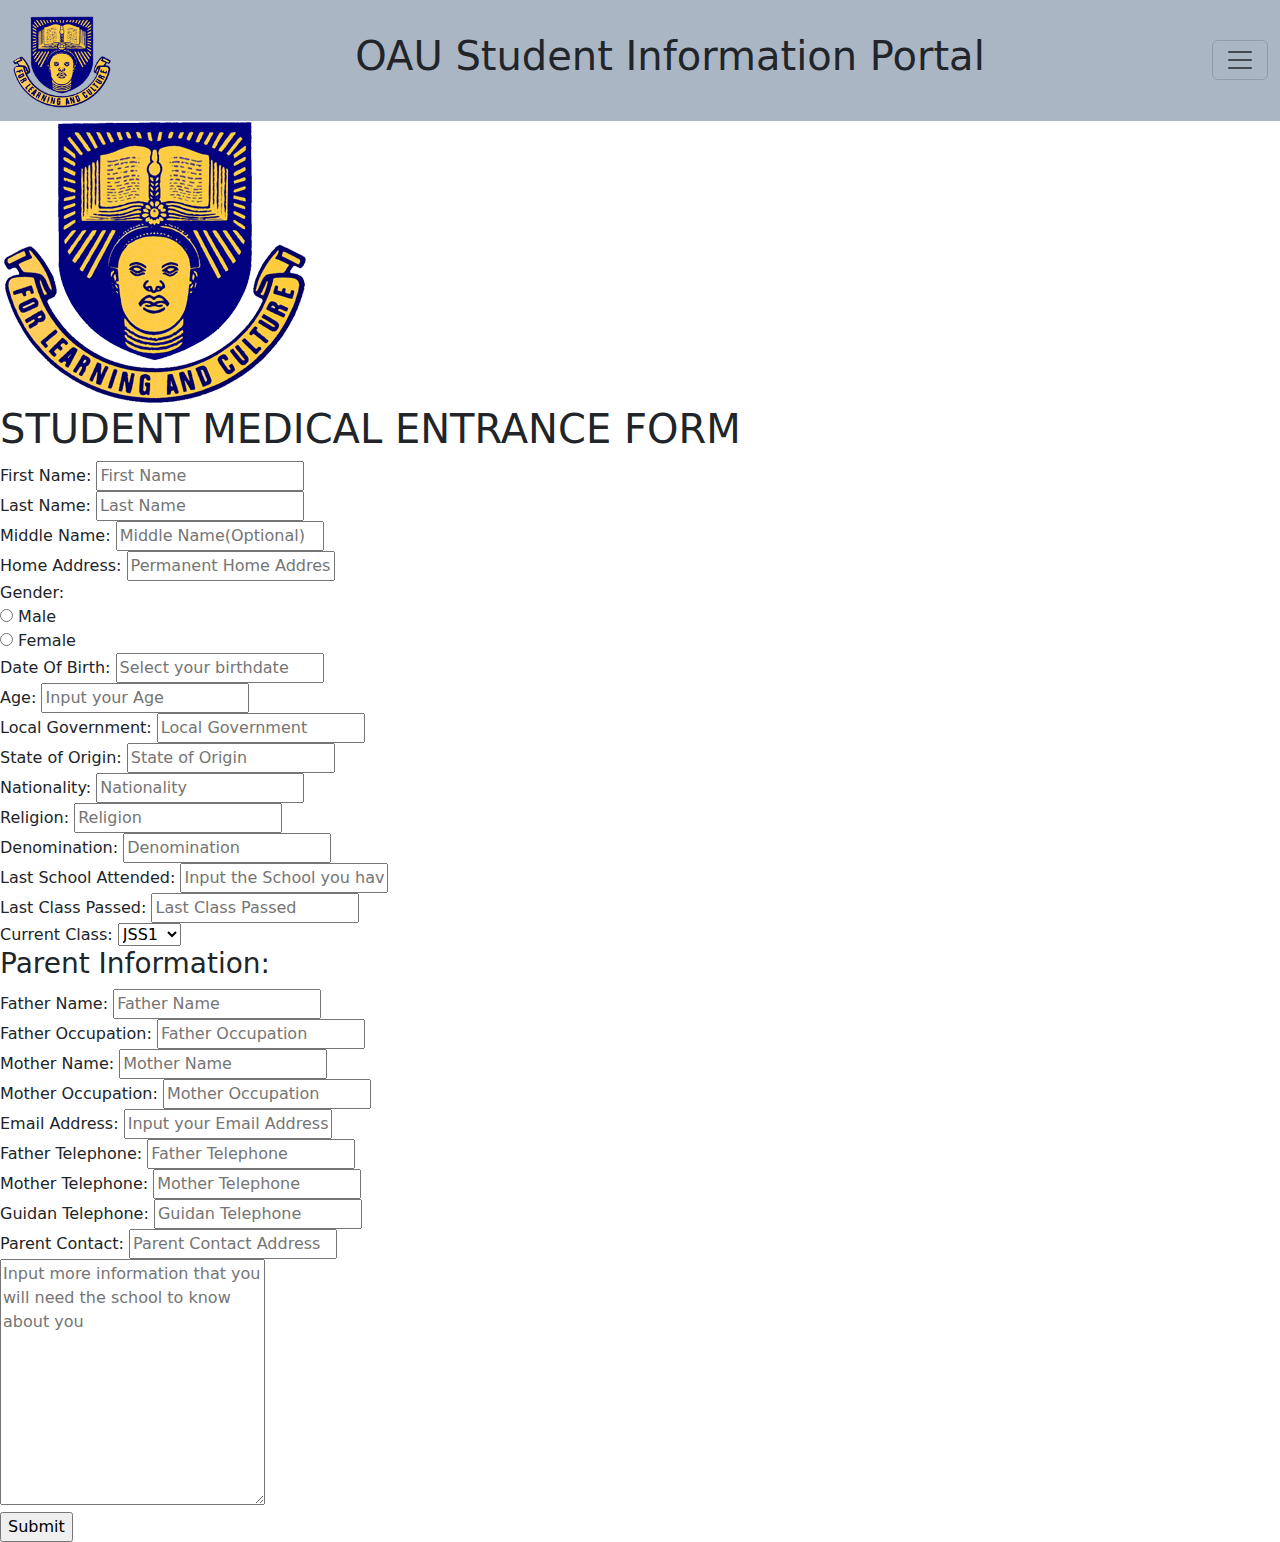
==== hrs_studentupdate.html @ 3c805b55 "updating index.html" ====
<!DOCTYPE html>
<html lang="en">

<head>
    <meta charset="UTF-8">
    <meta name="viewport" content="width=device-width, initial-scale=1.0">
    <title>Obafemi Awolowo University</title>
    <link rel="stylesheet" href="./stylesheet/bootstrap.min.css">
    <link rel="stylesheet" href="./stylesheet/style.css">
    <link rel="stylesheet" href="./stylesheet/hrsstudentupdate.css">
    <link rel="shortcut icon" href="./images/oaulogo.png" type="image/x-icon">
    <link rel="preconnect" href="https://fonts.googleapis.com">
    <link rel="preconnect" href="https://fonts.gstatic.com" crossorigin>
    <link href="https://fonts.googleapis.com/css2?family=Parkinsans:wght@300..800&display=swap" rel="stylesheet">
</head>

<body>

    <nav class="navbar  fixed-top">
        <div class="container-fluid">
            <a class="navbar-brand" href="#">
                <img src="./images/oaulogo.png" alt="Logo" width="100" height="100"
                    class="d-inline-block align-text-top">
            </a>
            <div class="headingTop">
                <h1 class="display-6">OAU Student Information Portal</h1>
            </div>

            <button class="navbar-toggler" type="button" data-bs-toggle="offcanvas" data-bs-target="#offcanvasNavbar"
                aria-controls="offcanvasNavbar" aria-label="Toggle navigation">
                <span class="navbar-toggler-icon"></span>
            </button>
            <div class="offcanvas offcanvas-end" tabindex="-1" id="offcanvasNavbar"
                aria-labelledby="offcanvasNavbarLabel">
                <div class="offcanvas-header">
                    <h5 class="offcanvas-title" id="offcanvasNavbarLabel">Profile Menu</h5>
                    <button type="button" class="btn-close" data-bs-dismiss="offcanvas" aria-label="Close"></button>
                </div>
                <div class="offcanvas-body">
                    <ul class="navbar-nav justify-content-end flex-grow-1 pe-3">
                        <li class="nav-item">
                            <div>
                                <img src="./images/profile-svgrepo-com.svg" alt="person-image">
                                <h5>Lorem, ipsum dolor.</h5>
                            </div>
                        </li>
                        <li class="nav-item">
                            <a class="nav-link active" aria-current="page" href="#">Profile Page</a>
                        </li>
                        <li class="nav-item">
                            <a class="nav-link active" aria-current="page" href="#">Health Center Registration</a>
                        </li>
                        <li class="nav-item">
                            <a class="nav-link active" aria-current="page" href="#">Teaching Assignment</a>
                        </li>

                        <li class="nav-item dropdown">
                            <a class="nav-link dropdown-toggle" href="#" role="button" data-bs-toggle="dropdown"
                                aria-expanded="false">
                                Payment Activities
                            </a>
                            <ul class="dropdown-menu">
                                <li><a class="dropdown-item" href="#">Payment Via Remita</a></li>
                                <li><a class="dropdown-item" href="#">View Payment Status</a></li>
                                <li><a class="dropdown-item" href="#">Download Payment Slip from Cash Office</a></li>
                            </ul>
                        </li>
                        <li class="nav-item">
                            <a class="nav-link active" aria-current="page" href="#">Complete Certificate Form</a>
                        </li>
                        <li class="nav-item dropdown">
                            <a class="nav-link dropdown-toggle" href="#" role="button" data-bs-toggle="dropdown"
                                aria-expanded="false">
                                Online Screening
                            </a>
                            <ul class="dropdown-menu">
                                <li><a class="dropdown-item" href="#">Upload Picture</a></li>
                                <li><a class="dropdown-item" href="#">Upload Signature</a></li>
                                <li><a class="dropdown-item" href="#">Verification Of Particulars</a></li>
                                <li><a class="dropdown-item" href="#">Load Certificate Form</a></li>
                                <li><a class="dropdown-item" href="#">Upload Scanned Certificate</a></li>
                                <li class="dropdown-submenu">
                                    <a class="dropdown-item dropdown-toggle" href="#" role="button">
                                        Download
                                    </a>
                                    <ul class="dropdown-menu">
                                        <li><a class="dropdown-item" href="#">OAU Road Map</a></li>
                                        <li><a class="dropdown-item" href="#">University Examination Regulations</a>
                                        </li>
                                        <li><a class="dropdown-item" href="#">Library Information</a></li>
                                        <li><a class="dropdown-item" href="#">Sport Regulations</a></li>
                                    </ul>
                                </li>
                            </ul>
                        </li>
                        <li class="nav-item">
                            <a class="nav-link active" aria-current="page" href="#">Check Admission Status</a>
                        </li>
                        <li class="nav-item">
                            <a class="nav-link active" aria-current="page" href="#">Activate Late Registration
                                Payment</a>
                        </li>
                        <li class="nav-item">
                            <a class="nav-link active" aria-current="page" href="#">Update Biodata Information</a>
                        </li>
                        <li class="nav-item">
                            <a class="nav-link active" aria-current="page" href="#"> Register Courses </a>
                        </li>
                        <li class="nav-item">
                            <a class="nav-link active" aria-current="page" href="#">Complete Health Centre Form</a>
                        </li>
                        <li class="nav-item">
                            <a class="nav-link active" aria-current="page" href="#"> View Semester Raw Score</a>
                        </li>
                        <li class="nav-item">
                            <a class="nav-link active" aria-current="page" href="#">Check Results</a>
                        </li>
                        <li class="nav-item">
                            <a class="nav-link active" aria-current="page" href="#">Check Messages</a>
                        </li>
                        <li class="nav-item dropdown">
                            <a class="nav-link dropdown-toggle" href="#" role="button" data-bs-toggle="dropdown"
                                aria-expanded="false">
                                Bedspace Request
                            </a>
                            <ul class="dropdown-menu">
                                <li><a class="dropdown-item" href="#">Information On Accomdation</a></li>
                                <li><a class="dropdown-item" href="#">All Fresher BedSpace Request</a></li>
                                <li><a class="dropdown-item" href="#">Final Year BedSpace Request</a></li>
                                <li><a class="dropdown-item" href="#">Part 2 BedSpace Request</a></li>
                                <li><a class="dropdown-item" href="#">Part 3 BedSpace Request</a></li>
                            </ul>
                        </li>
                        <li class="nav-item dropdown">
                            <a class="nav-link dropdown-toggle" href="#" role="button" data-bs-toggle="dropdown"
                                aria-expanded="false">
                                Reports
                            </a>
                            <ul class="dropdown-menu">
                                <li><a class="dropdown-item" href="#">Basic Rules/Regulations in Halls of Residence</a>
                                </li>
                                <li><a class="dropdown-item" href="#">Accomdation Aggrement Form</a></li>
                                <li><a class="dropdown-item" href="#">BedSpace Clerance</a></li>
                                <li><a class="dropdown-item" href="#">Course Registration</a></li>
                                <li><a class="dropdown-item" href="#">Clearance Certificate </a></li>
                            </ul>
                        </li>
                        <li class="nav-item">
                            <a class="nav-link active" aria-current="page" href="#">Print ICT Certificate</a>
                        </li>
                        <li class="nav-item dropdown">
                            <a class="nav-link dropdown-toggle" href="#" role="button" data-bs-toggle="dropdown"
                                aria-expanded="false">
                                Documentations
                            </a>
                            <ul class="dropdown-menu">
                                <li><a class="dropdown-item"
                                        href="https://eportal.oauife.edu.ng/info2018_2019.pdf">Registration Information
                                        and Fees Breakdown</a>
                                </li>
                            </ul>
                        </li>
                        <li class="nav-item">
                            <a class="nav-link active" aria-current="page" href="#">Contact Councellor</a>
                        </li>
                        <li class="nav-item">
                            <a class="nav-link active" aria-current="page" href="#">Change Password</a>
                        </li>
                        <li class="nav-item">
                            <a class="nav-link active" aria-current="page" href="#">Sign Out</a>
                        </li>
                    </ul>
                </div>
            </div>
        </div>
    </nav>

    <div class="main-container">
        <div class="content-container">
            <div class="form">
                <div class="form-container">
                    <div class="logo">
                        <div class="logo-image">
                            <img src="./images/oaulogo.png" alt="school_logo">
                        </div>
                        <div class="logo-heading">
                            <h1>STUDENT MEDICAL ENTRANCE FORM</h1>
                        </div>
                    </div>
                    <form action="">

                        <div class="input">
                            <div class="item">
                                <div class="input">
                                    <label for="fName">First Name:</label>
                                    <input type="text" name="fName" id="fName" placeholder="First Name" required>
                                </div>
                            </div>
                            <div class="item">
                                <div class="input">
                                    <label for="lName">Last Name:</label>
                                    <input type="text" name="lName" id="lName" placeholder="Last Name" required>
                                </div>
                            </div>
                            <div class="item">
                                <div class="input">
                                    <label for="oName">Middle Name:</label>
                                    <input type="text" name="oName" id="oName" placeholder="Middle Name(Optional)">
                                </div>
                            </div>
                        </div>
                        <div class="input">
                            <label for="homeAddress">Home Address:</label>
                            <input type="text" name="homeAddress" id="homeAddress" placeholder="Permanent Home Address"
                                required>
                        </div>
                        <div class="input">
                            <div class="item">
                                <div class="input">
                                    <label for="sex">Gender:</label>
                                    <div class="radio">
                                        <input type="radio" name="gender" id="Male" value="Male"> Male
                                    </div>
                                    <div class="radio">
                                        <input type="radio" name="gender" id="female" value="Female"> Female
                                    </div>
                                </div>
                            </div>
                            <div class="item">
                                <div class="input">
                                    <label for="dob">Date Of Birth:</label>
                                    <input type="text" id="birthdate" name="birthdate"
                                        placeholder="Select your birthdate">
                                </div>
                            </div>
                            <div class="item">
                                <div class="input">
                                    <label for="sex">Age:</label>
                                    <input type="number" name="age" id="age" placeholder="Input your Age" required>
                                </div>
                            </div>
                        </div>
                        <div class="input">
                            <div class="item">
                                <div class="input">
                                    <label for="lga">Local Government:</label>
                                    <input type="text" name="lga" id="lga" placeholder="Local Government" required>
                                </div>
                            </div>
                            <div class="item">
                                <div class="input">
                                    <label for="state">State of Origin:</label>
                                    <input type="text" name="state" id="state" placeholder="State of Origin" required>
                                </div>
                            </div>
                            <div class="item">
                                <div class="input">
                                    <label for="oName">Nationality:</label>
                                    <input type="text" name="nationality" id="nationality" placeholder="Nationality"
                                        required>
                                </div>
                            </div>
                        </div>
                        <div class="input">
                            <div class="item">
                                <div class="input">
                                    <label for="religion">Religion:</label>
                                    <input type="text" name="religion" id="religion" placeholder="Religion" required>
                                </div>
                            </div>
                            <div class="item">
                                <div class="input">
                                    <label for="state">Denomination:</label>
                                    <input type="text" name="denomination" id="denomination" placeholder="Denomination"
                                        required>
                                </div>
                            </div>
                        </div>
                        <div class="input">
                            <label for="schoolAttended">Last School Attended:</label>
                            <input type="text" name="schoolAttended" id="schoolAttended"
                                placeholder="Input the School you have attended." required>
                        </div>
                        <div class="input">
                            <div class="item">
                                <div class="input">
                                    <label for="lastClass">Last Class Passed:</label>
                                    <input type="text" name="lastClass" id="lastClass" placeholder="Last Class Passed"
                                        required>
                                </div>
                            </div>
                            <div class="item">
                                <div class="input">
                                    <label for="currentClass">Current Class:</label>
                                    <select id="lastClass" name="lastClass">
                                        <option value="JSS1">JSS1</option>
                                        <option value="JSS2">JSS2</option>
                                        <option value="SSS1">SSS1</option>
                                    </select>
                                </div>
                            </div>
                        </div>
                        <h3>Parent Information:</h3>
                        <div class="input">
                            <div class="item">
                                <div class="input">
                                    <label for="fatherName">Father Name:</label>
                                    <input type="text" name="fatherName" id="fatherName" placeholder="Father Name"
                                        required>
                                </div>
                            </div>
                            <div class="item">
                                <div class="input">
                                    <label for="fatherOccupation">Father Occupation:</label>
                                    <input type="text" name="fatherOccupation" id="fatherOccupation"
                                        placeholder="Father Occupation" required>
                                </div>
                            </div>
                        </div>
                        <div class="input">
                            <div class="item">
                                <div class="input">
                                    <label for="motherName">Mother Name:</label>
                                    <input type="text" name="motherName" id="motherName" placeholder="Mother Name"
                                        required>
                                </div>
                            </div>
                            <div class="item">
                                <div class="input">
                                    <label for="motherOccupation">Mother Occupation:</label>
                                    <input type="text" name="motherOccupation" id="motherOccupation"
                                        placeholder="Mother Occupation" required>
                                </div>
                            </div>
                        </div>
                        <div class="input">
                            <label for="emailAddress">Email Address:</label>
                            <input type="text" name="emailAddress" id="emailAddress"
                                placeholder="Input your Email Address" required>
                        </div>
                        <div class="input">
                            <div class="item">
                                <div class="input">
                                    <label for="fatherNumber">Father Telephone:</label>
                                    <input type="number" name="fatherNumber" id="fatherNumber"
                                        placeholder="Father Telephone" required>
                                </div>
                            </div>
                            <div class="item">
                                <div class="input">
                                    <label for="motherNumber">Mother Telephone:</label>
                                    <input type="number" name="motherNumber" id="motherNumber"
                                        placeholder="Mother Telephone" required>
                                </div>
                            </div>
                            <div class="item">
                                <div class="input">
                                    <label for="guidanNumber">Guidan Telephone:</label>
                                    <input type="number" name="guidanNumber" id="guidanNumber"
                                        placeholder="Guidan Telephone">
                                </div>
                            </div>
                        </div>
                        <div class="input">
                            <label for="parentAddress">Parent Contact:</label>
                            <input type="text" name="parentAddress" id="parentAddress"
                                placeholder="Parent Contact Address" required>
                        </div>
                        <div class="input">
                            <textarea name="moreInformation" id="moreInfo" cols="30" rows="10"
                                placeholder="Input more information that you will need the school to know about you"></textarea>
                        </div>
                        <div class="submit-button">
                            <input type="submit" value="Submit">
                        </div>
                    </form>
                </div>
            </div>
        </div>

    </div>
</body>

</html>
---- stylesheet/style.css ----
nav {
    background-color: #aab6c4 !important;
    width: 100%;
    position: fixed;
    top: 0;
    left: 0;
    right: 0;
    margin-bottom: 110px;
}

div.main-container {
    margin-top: 120px;
}

.navbar-brand img {
    max-width: 100%;
    height: auto;
}

.headingTop h1 {
    font-size: 2.5rem;
}



.navbar-nav {
    display: flex;
    justify-content: flex-end;
}

.nav-item img {
    width: 100px;
    height: 100px;
    border-radius: 50%;
    border: 5px solid;
}

.nav-item div {
    width: 100%;
    display: flex;
    justify-content: center;
    flex-direction: column;
    align-items: center;
}

.spinner-container {
    display: flex;
    justify-content: center;
    align-items: center;
    height: 100vh;
    background-color: #adadad;
    position: fixed;
    width: 100%;
}

/* Spinner wrapper */
.spinner {
    position: relative;
    width: 150px;
    /* Spinner size */
    height: 150px;
}

.spinner-border {
    position: absolute;
    top: 0;
    left: 0;
    width: 100%;
    height: 100%;
    border: 5px solid transparent;
    border-top: 5px solid black;
    border-radius: 50%;
    animation: spin 2s linear infinite;
}

/* Image in the middle */
.spinner img {
    position: absolute;
    top: 50%;
    left: 50%;
    transform: translate(-50%, -50%);
    width: 100px;
    height: 100px;
    border-radius: 50%;
    animation: blink 1s infinite;
}

@keyframes spin {
    0% {
        transform: rotate(0deg);
    }

    100% {
        transform: rotate(360deg);
    }
}

/* Blinking animation */
@keyframes blink {

    0%,
    100% {
        opacity: 1;
    }

    50% {
        opacity: 0;
    }
}

.profile-container {
    display: flex;
    flex-direction: column;
    justify-content: center;
    align-items: center;
}

div.heading {
    display: flex;
    flex-direction: column;
    justify-content: center;
    align-items: center;
}

div.profile-body {
    width: 90%;
}

div.profile-body>div.profile-picture>img {
    width: 170px;
    height: 170px;
}

div.profile-picture {
    display: flex;
    flex-direction: row;
    justify-content: end;
    align-items: end;
}

div.profile-body>div.profile-picture>img {
    border: 5px solid;
    border-radius: 10px;
}

div.profile {
    display: flex;
    flex-direction: column;
    margin-top: 10px;
    margin-bottom: 10px;
}

div.profile>div {
    display: flex;
    flex-direction: row;
    margin-top: 5px;
    margin-bottom: 5px;
}

div.profile>div>h4 {
    font-size: larger;
    font-family: "Parkinsans", sans-serif;
    font-optical-sizing: auto;
    font-weight: bolder;
    font-style: normal;

}

div.profile>div>h4.profile-heading {
    font-weight: 400;
}

@media (max-width: 768px) {
    .headingTop h1 {
        font-size: 1rem;
    }

    .navbar-brand img {
        max-width: 50px;
        height: auto;
    }

    div.main-container {
        margin-top: 80px;
    }

    div.profile-body>div.profile-picture>img {
        width: 150px;
        height: 150px;
    }
}

@media (max-width: 426px) {
    .headingTop h1 {
        font-size: 15px;
    }

    div.profile-body>div.profile-picture>img {
        width: 100px;
        height: 100px;
    }

    div.profile>div>h4 {
        font-size: smaller;
        font-family: "Parkinsans", sans-serif;
        font-optical-sizing: auto;
        font-weight: bolder;
        font-style: normal
    }
}

@media (max-width: 376px) {
    .headingTop h1 {
        font-size: 12px;
    }

    a.navbar-brand {
        margin: 0 !important;
    }
}

@media (max-width: 321px) {
    .headingTop h1 {
        font-size: 12px;
    }
}

footer {
    background-color: black;
    padding: 1%;
    width: 100%;
    color: white;
    font-size: smaller;
}

div.footer {
    display: flex;
    flex-direction: column;
}

div.footer>div {
    display: flex;
    width: 100%;
}

div.footer>div>div {
    margin-left: 20px;
}


div.footer>div p {
    margin-bottom: 0.2rem;
}

div.footer>.date {
    font-size: 20px;
    font-family: 'Inter', sans-serif;
    font-optical-sizing: auto;
    font-weight: bolder;
    font-style: normal;
}
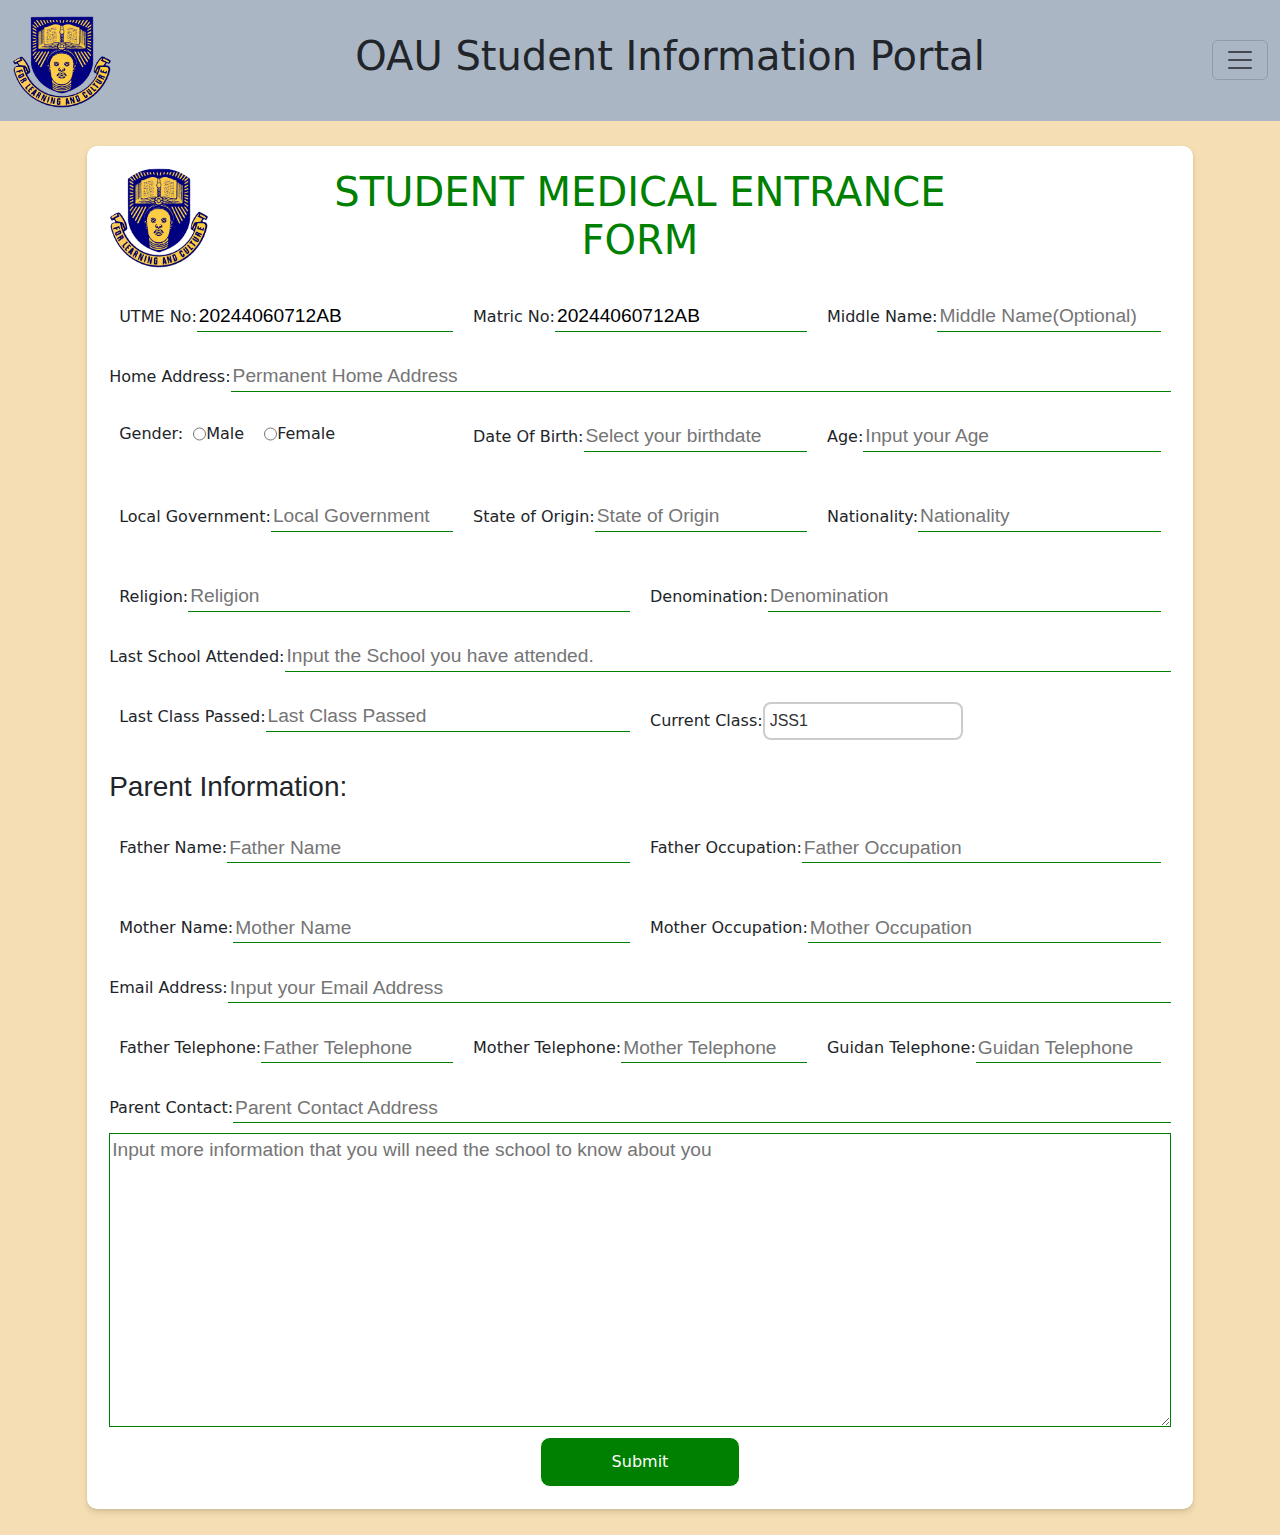
==== commit b71356f0: "updating hrs_studentupdate.html" ====
--- a/hrs_studentupdate.html
+++ b/hrs_studentupdate.html
@@ -192,14 +192,16 @@
                         <div class="input">
                             <div class="item">
                                 <div class="input">
-                                    <label for="fName">First Name:</label>
-                                    <input type="text" name="fName" id="fName" placeholder="First Name" required>
-                                </div>
-                            </div>
-                            <div class="item">
-                                <div class="input">
-                                    <label for="lName">Last Name:</label>
-                                    <input type="text" name="lName" id="lName" placeholder="Last Name" required>
+                                    <label for="fName">UTME No:</label>
+                                    <input type="text" name="utmeRegistrationNumber" id="utmeRegistrationNumber"
+                                        value="20244060712AB" readonly>
+                                </div>
+                            </div>
+                            <div class="item">
+                                <div class="input">
+                                    <label for="lName">Matric No:</label>
+                                    <input type="text" name="matricNumber" id="matricNumber" value="20244060712AB"
+                                        readonly>
                                 </div>
                             </div>
                             <div class="item">
--- a/stylesheet/hrsstudentupdate.css
+++ b/stylesheet/hrsstudentupdate.css
@@ -0,0 +1,251 @@
+div.main-container {
+    width: 100%;
+}
+
+div.content-container {
+    display: flex;
+    flex-direction: column;
+    justify-content: center;
+    align-items: center;
+    padding: 2%;
+    width: 100%;
+    background-color: wheat;
+}
+
+div.form>div.form-container>form>div.input input[type="text"],
+div.form>div.form-container>form>div.input input[type="number"] {
+    width: 100%;
+    border: none;
+    border-bottom: 1px solid green;
+    outline: none;
+    background-color: inherit;
+    font-size: 1em;
+    font-family: "Poppins", sans-serif;
+    font-size: larger;
+    height: 30px;
+}
+
+div.form>div.form-container>form>div.input input[type="text"]:focus,
+div.form>div.form-container>form>div.input input[type="number"]:focus {
+    border-bottom: 2px solid green;
+}
+
+div.form>div.form-container>form>div.input input[type="text"]:focus::placeholder,
+div.form>div.form-container>form>div.input input[type="number"]:focus::placeholder,
+textarea:focus::placeholder {
+    color: transparent;
+}
+
+div.form>div.form-container h1 {
+    text-align: center;
+    color: green;
+}
+
+div.form {
+    width: 90%;
+}
+
+div.form-container {
+    width: 100%;
+    padding: 2%;
+    background-color: white;
+    box-shadow: 0 4px 6px rgba(0, 0, 0, 0.1), 0 1px 3px rgba(0, 0, 0, 0.08);
+    border-radius: 10px;
+}
+
+div.radio {
+    display: flex;
+    margin-left: 10px;
+    margin-right: 10px;
+}
+
+input[type="date"] {
+    width: 250px;
+}
+
+form h1 {
+    font-size: xx-large;
+    font-family: "Poppins", sans-serif;
+}
+
+form h4 {
+    font-size: large;
+    font-family: "Poppins", sans-serif;
+}
+
+form h3 {
+    font-family: "Poppins", sans-serif;
+    font-weight: 400;
+}
+
+input[type="number"]::-webkit-inner-spin-button,
+input[type="number"]::-webkit-outer-spin-button {
+    display: none;
+}
+
+div.logo-image {
+    width: 20%;
+}
+
+div.logo>.logo-image>img {
+    width: 100px;
+    height: 100px;
+    border-radius: 50%;
+}
+
+div.logo {
+    width: 100%;
+    display: flex;
+}
+
+div.logo-heading {
+    width: 60%;
+}
+
+div.logo-passport {
+    width: 20%;
+    border: 2px solid;
+    display: flex;
+    justify-content: center;
+    align-items: center;
+    border-radius: 10px;
+}
+
+div.logo-passport>img {
+    width: 100px;
+    height: 100px;
+}
+
+@media (max-width: 700px) {
+    div.logo>.logo-image>img {
+        width: 50px;
+        height: 50px;
+        border-radius: 50%;
+    }
+
+    div.logo-passport>img {
+        width: 50px;
+        height: 50px;
+    }
+}
+
+div.input {
+    display: flex;
+    /* justify-content: space-between; */
+    width: 100%;
+    margin-top: 10px;
+    margin-bottom: 10px;
+    flex-wrap: wrap;
+}
+
+label {
+    max-width: fit-content;
+    flex: 1;
+    display: flex;
+    justify-content: center;
+    align-items: center;
+}
+
+input[type="text"],
+input[type="number"] {
+    flex: 1;
+}
+
+.item {
+    flex: 1 1 30%;
+    padding: 10px;
+    text-align: center;
+    box-sizing: border-box;
+    max-width: 100%;
+}
+
+@media (max-width: 1024px) {
+    .item {
+        flex: 1 1 100%;
+    }
+}
+
+input[type="date"]:disabled {
+    background-color: #f7f7f7;
+    border-color: #ccc;
+}
+
+select {
+    width: 200px;
+    padding: 5px 5px;
+    font-size: 16px;
+    font-family: 'Arial', sans-serif;
+    color: #333;
+    background-color: #fff;
+    border: 2px solid #ccc;
+    border-radius: 8px;
+    appearance: none;
+    -webkit-appearance: none;
+    -moz-appearance: none;
+    outline: none;
+    transition: border-color 0.3s, box-shadow 0.3s;
+}
+
+/* Hover and focus effects */
+select:hover,
+select:focus {
+    border-color: #007BFF;
+    box-shadow: 0 0 5px rgba(0, 123, 255, 0.5);
+    /* Subtle glow */
+}
+
+/* Custom background with a pseudo-element for the dropdown arrow */
+select::after {
+    content: "â–¼";
+    /* Unicode character for the dropdown arrow */
+    font-size: 16px;
+    color: #555;
+    position: absolute;
+    right: 10px;
+    top: 50%;
+    transform: translateY(-50%);
+    pointer-events: none;
+    /* So the user can still interact with the select */
+}
+
+/* Positioning the select container */
+.select-wrapper {
+    position: relative;
+    display: inline-block;
+}
+
+div.submit-button {
+    width: 100%;
+    display: flex;
+    justify-content: center;
+    align-items: center;
+}
+
+input[type="submit"] {
+    width: 200px;
+    color: white;
+    background-color: green;
+    border-radius: 10px;
+    border: 1px solid white;
+    height: 50px;
+}
+
+input[type="submit"]:hover {
+    color: green;
+    background-color: white;
+    border: 1px solid green;
+}
+
+textarea {
+    width: 100%;
+    border: 1px solid green;
+    outline: none;
+    background-color: inherit;
+    font-size: 1em;
+    font-family: "Poppins", sans-serif;
+    font-size: larger;
+}
+
+textarea:focus-within {
+    border: 2px solid green;
+}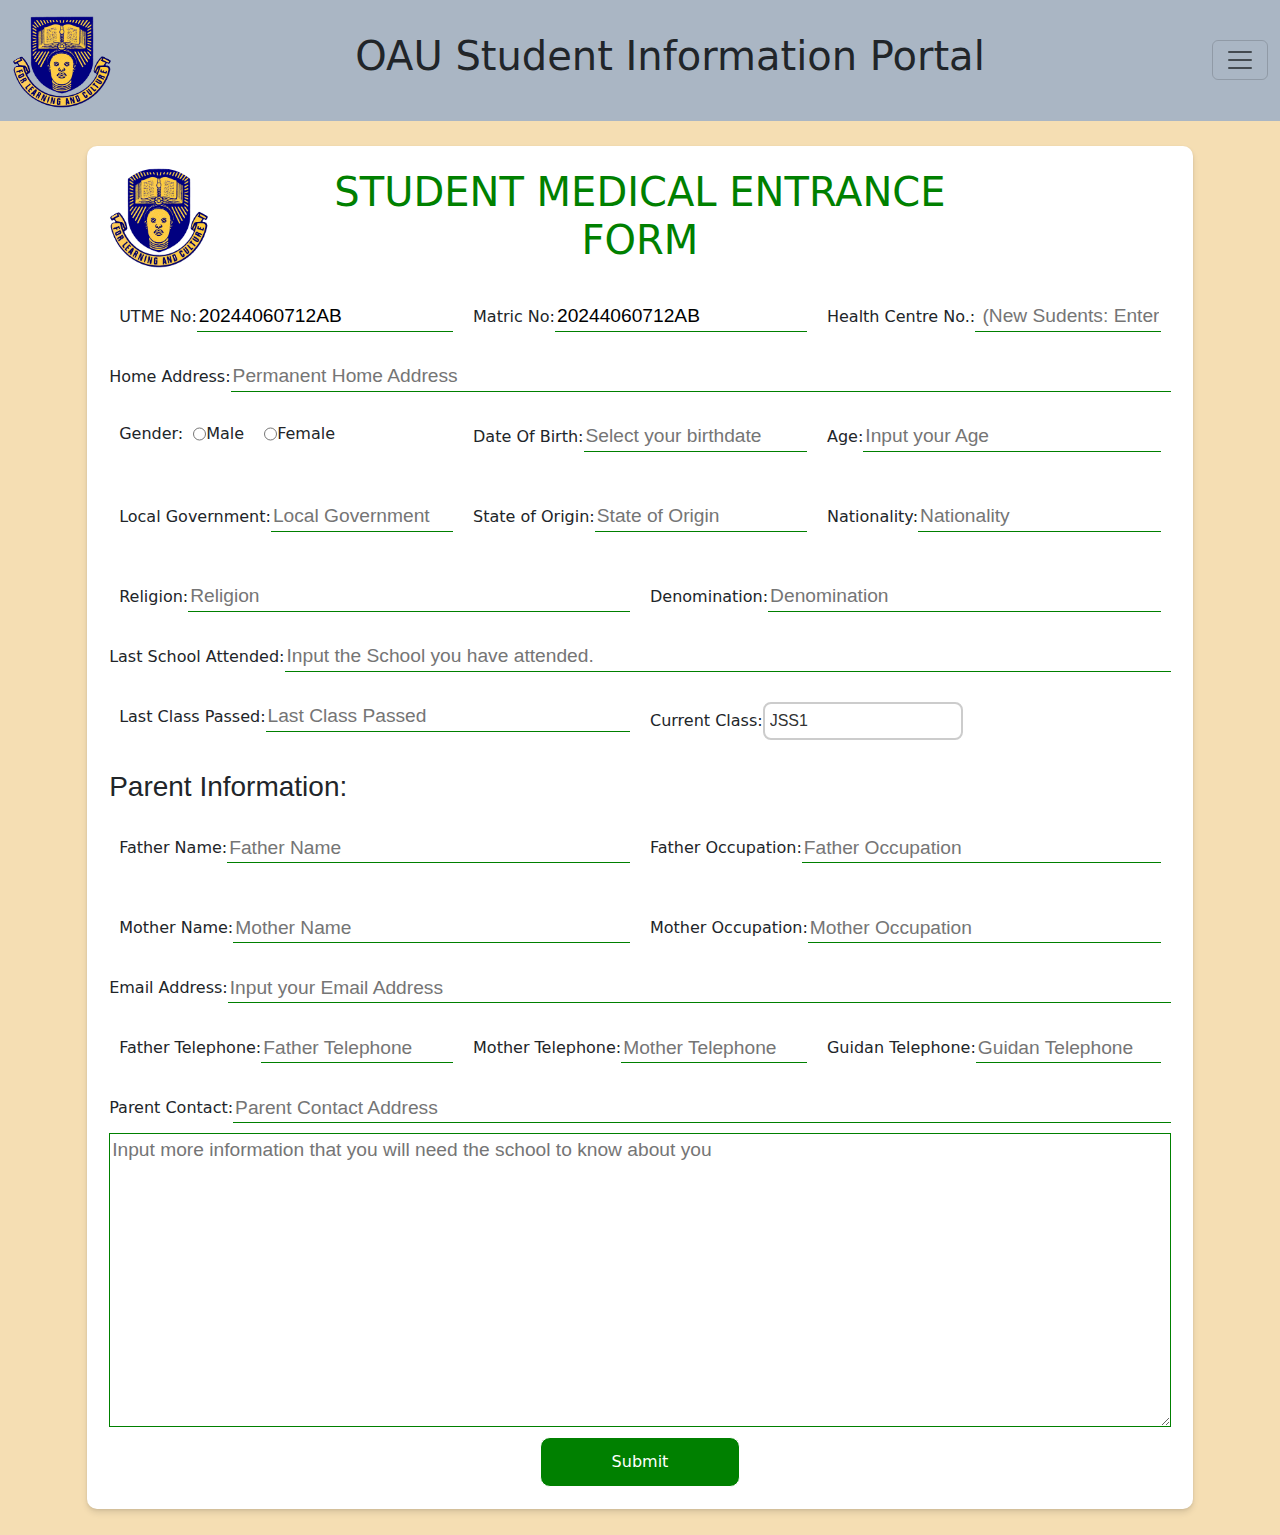
==== commit 6a161c37: "updating hrs..." ====
--- a/hrs_studentupdate.html
+++ b/hrs_studentupdate.html
@@ -192,22 +192,23 @@
                         <div class="input">
                             <div class="item">
                                 <div class="input">
-                                    <label for="fName">UTME No:</label>
+                                    <label for="utmeRegistrationNumber">UTME No:</label>
                                     <input type="text" name="utmeRegistrationNumber" id="utmeRegistrationNumber"
                                         value="20244060712AB" readonly>
                                 </div>
                             </div>
                             <div class="item">
                                 <div class="input">
-                                    <label for="lName">Matric No:</label>
+                                    <label for="matricNumber">Matric No:</label>
                                     <input type="text" name="matricNumber" id="matricNumber" value="20244060712AB"
                                         readonly>
                                 </div>
                             </div>
                             <div class="item">
                                 <div class="input">
-                                    <label for="oName">Middle Name:</label>
-                                    <input type="text" name="oName" id="oName" placeholder="Middle Name(Optional)">
+                                    <label for="healthCentreNumber">Health Centre No.:</label>
+                                    <input type="text" name="healthCentreNumber" id="healthCentreNumber"
+                                        placeholder=" (New Sudents: Enter NIL)" required>
                                 </div>
                             </div>
                         </div>
--- a/stylesheet/style.css
+++ b/stylesheet/style.css
@@ -236,6 +236,7 @@
 div.footer {
     display: flex;
     flex-direction: column;
+    font-family: 'Inter', sans-serif;
 }
 
 div.footer>div {
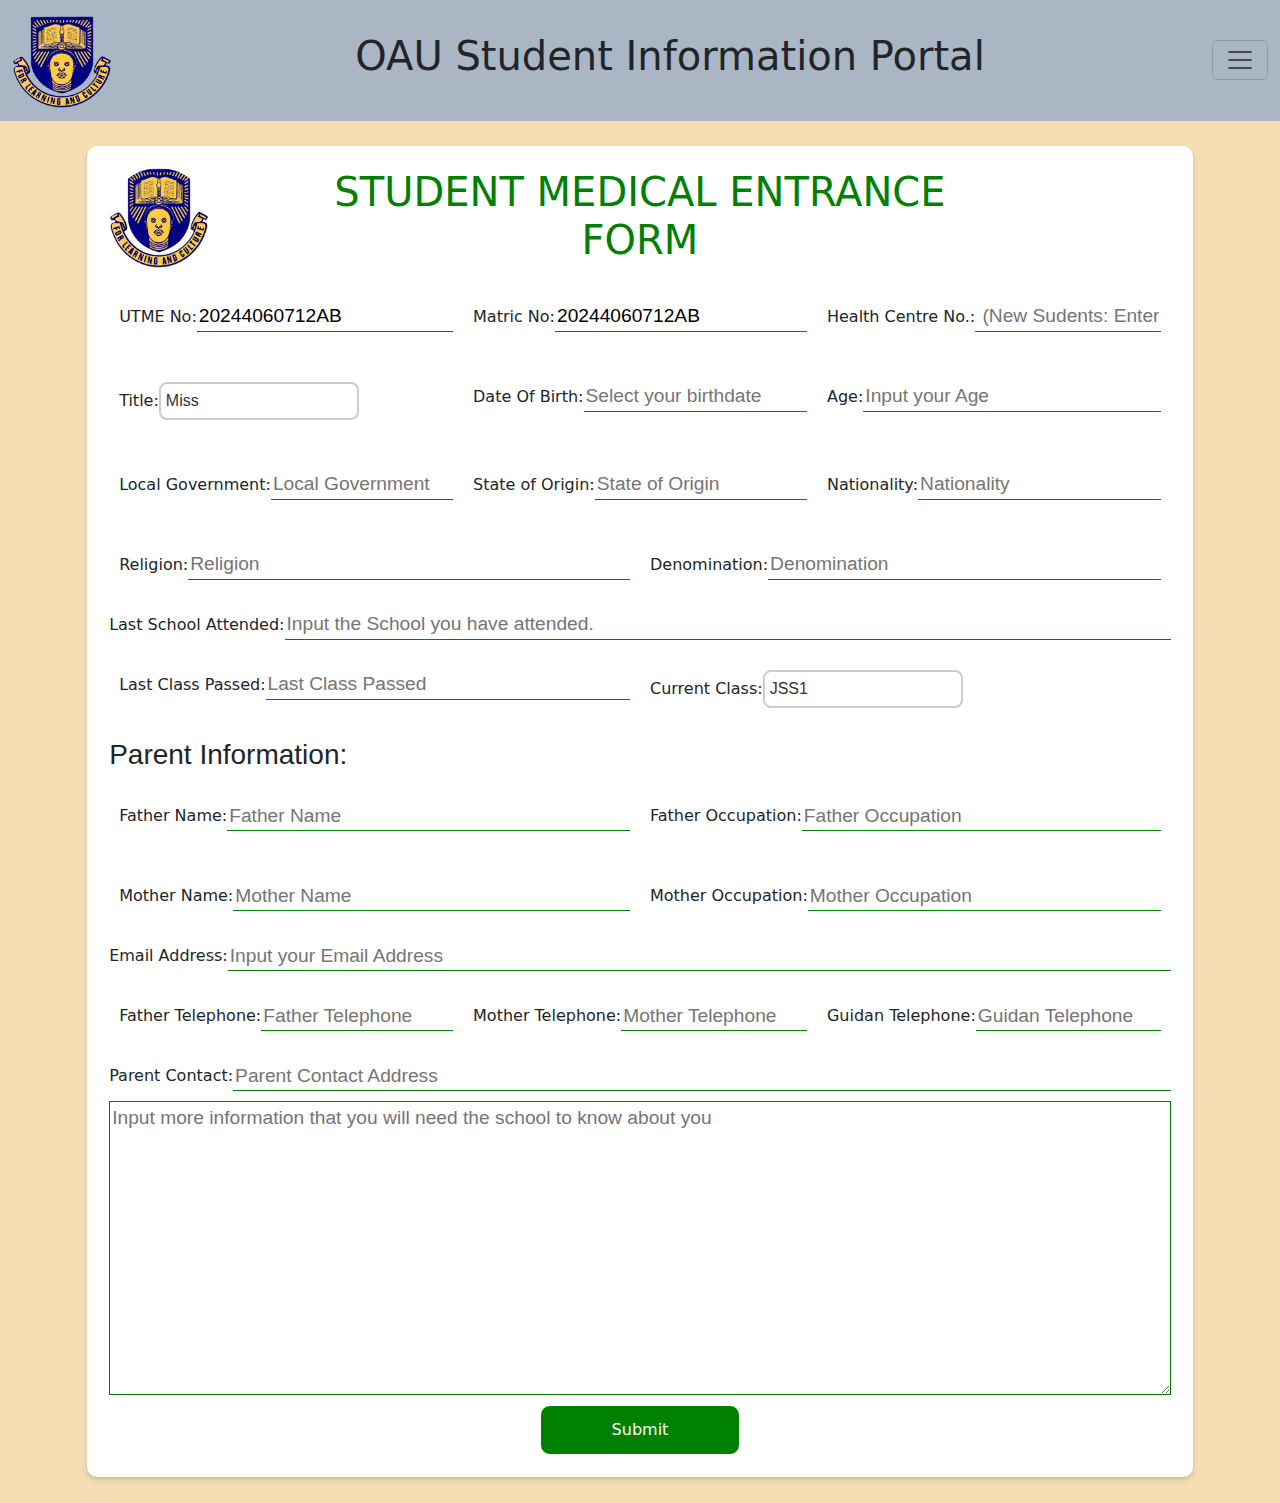
==== commit 1c173283: "updating .html file" ====
--- a/hrs_studentupdate.html
+++ b/hrs_studentupdate.html
@@ -213,20 +213,16 @@
                             </div>
                         </div>
                         <div class="input">
-                            <label for="homeAddress">Home Address:</label>
-                            <input type="text" name="homeAddress" id="homeAddress" placeholder="Permanent Home Address"
-                                required>
-                        </div>
-                        <div class="input">
-                            <div class="item">
-                                <div class="input">
-                                    <label for="sex">Gender:</label>
-                                    <div class="radio">
-                                        <input type="radio" name="gender" id="Male" value="Male"> Male
-                                    </div>
-                                    <div class="radio">
-                                        <input type="radio" name="gender" id="female" value="Female"> Female
-                                    </div>
+                            <div class="item">
+                                <div class="input">
+                                    <label for="title">Title:</label>
+                                    <select id="title" name="title">
+                                        <option value="Miss">Miss</option>
+                                        <option value="Mr">Mr</option>
+                                        <option value="Dr">Dr</option>
+                                        <option value="Mrs">Mrs</option>
+                                        <option value=""></option>
+                                    </select>
                                 </div>
                             </div>
                             <div class="item">
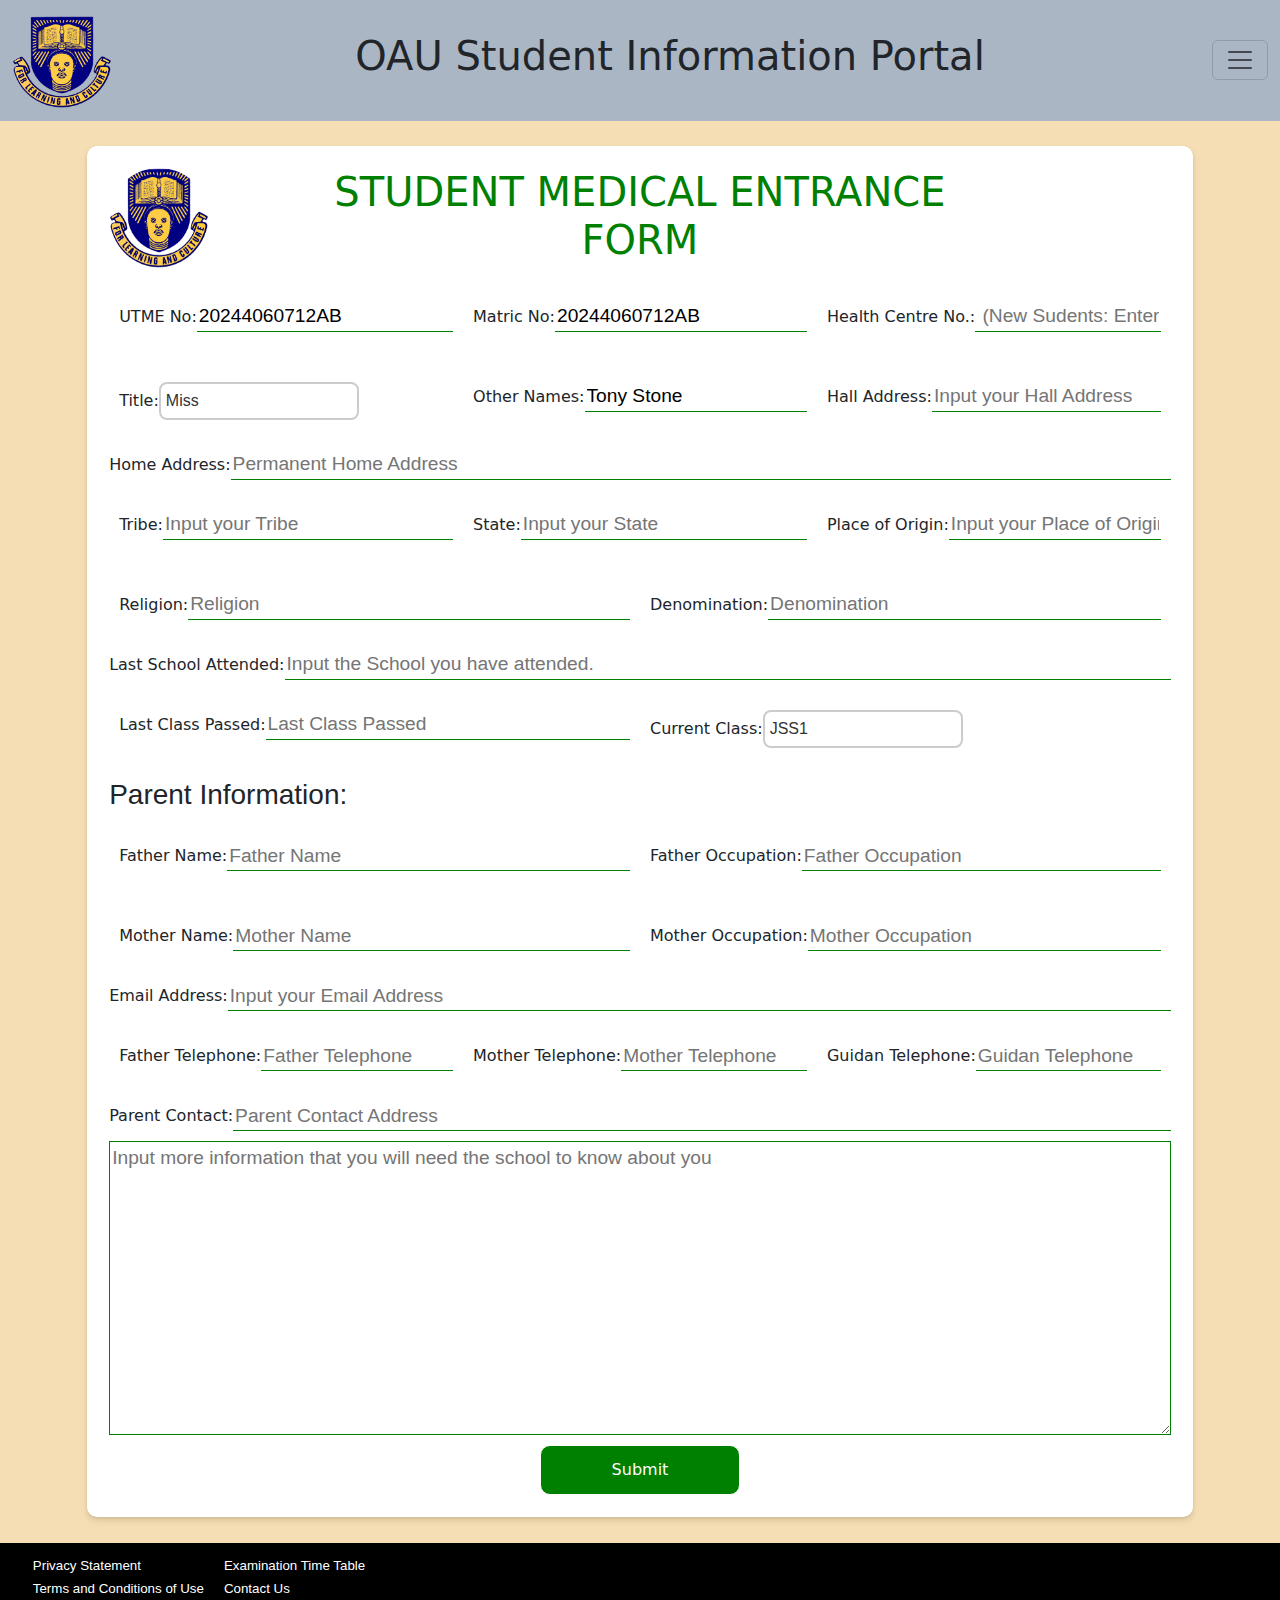
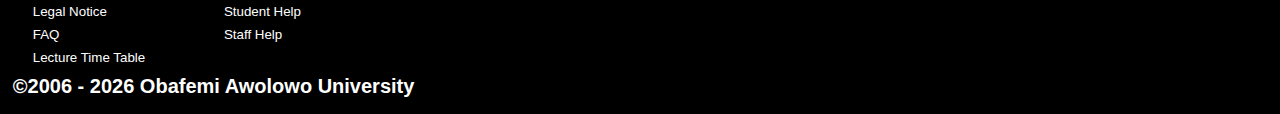
==== commit 4be5f925: "updating html" ====
--- a/hrs_studentupdate.html
+++ b/hrs_studentupdate.html
@@ -227,36 +227,41 @@
                             </div>
                             <div class="item">
                                 <div class="input">
-                                    <label for="dob">Date Of Birth:</label>
-                                    <input type="text" id="birthdate" name="birthdate"
-                                        placeholder="Select your birthdate">
-                                </div>
-                            </div>
-                            <div class="item">
-                                <div class="input">
-                                    <label for="sex">Age:</label>
-                                    <input type="number" name="age" id="age" placeholder="Input your Age" required>
-                                </div>
-                            </div>
-                        </div>
-                        <div class="input">
-                            <div class="item">
-                                <div class="input">
-                                    <label for="lga">Local Government:</label>
-                                    <input type="text" name="lga" id="lga" placeholder="Local Government" required>
-                                </div>
-                            </div>
-                            <div class="item">
-                                <div class="input">
-                                    <label for="state">State of Origin:</label>
-                                    <input type="text" name="state" id="state" placeholder="State of Origin" required>
-                                </div>
-                            </div>
-                            <div class="item">
-                                <div class="input">
-                                    <label for="oName">Nationality:</label>
-                                    <input type="text" name="nationality" id="nationality" placeholder="Nationality"
-                                        required>
+                                    <label for="otherNames">Other Names:</label>
+                                    <input type="text" id="otherNames" name="otherNames" value="Tony Stone" readonly>
+                                </div>
+                            </div>
+                            <div class="item">
+                                <div class="input">
+                                    <label for="hallAddress">Hall Address:</label>
+                                    <input type="text" name="hallAddress" id="hallAddress"
+                                        placeholder="Input your Hall Address" required>
+                                </div>
+                            </div>
+                        </div>
+                        <div class="input">
+                            <label for="homeAddress">Home Address:</label>
+                            <input type="text" name="homeAddress" id="homeAddress" placeholder="Permanent Home Address"
+                                required>
+                        </div>
+                        <div class="input">
+                            <div class="item">
+                                <div class="input">
+                                    <label for="tribe">Tribe:</label>
+                                    <input type="text" name="tribe" id="tribe" placeholder="Input your Tribe" required>
+                                </div>
+                            </div>
+                            <div class="item">
+                                <div class="input">
+                                    <label for="state">State:</label>
+                                    <input type="text" name="state" id="state" placeholder="Input your State" required>
+                                </div>
+                            </div>
+                            <div class="item">
+                                <div class="input">
+                                    <label for="placeOfOrign">Place of Origin:</label>
+                                    <input type="text" name="placeOfOrign" id="placeOfOrign"
+                                        placeholder="Input your Place of Origin" required>
                                 </div>
                             </div>
                         </div>
@@ -378,6 +383,36 @@
         </div>
 
     </div>
+    <footer>
+        <div class="footer">
+            <div>
+                <div>
+                    <p>Privacy Statement</p>
+                    <p>Terms and Conditions of Use</p>
+                    <p>Legal Notice</p>
+                    <p>FAQ</p>
+                    <p>Lecture Time Table</p>
+                </div>
+                <div>
+                    <p>Examination Time Table</p>
+                    <p>Contact Us</p>
+                    <p>Student Help</p>
+                    <p>Staff Help</p>
+                </div>
+            </div>
+            <div class="date">
+                &copy;<span id="date"> </span>
+            </div>
+        </div>
+    </footer>
+    <script src=" https://cdn.jsdelivr.net/npm/bootstrap@5.3.3/dist/js/bootstrap.bundle.min.js"
+        integrity="sha384-YvpcrYf0tY3lHB60NNkmXc5s9fDVZLESaAA55NDzOxhy9GkcIdslK1eN7N6jIeHz"
+        crossorigin="anonymous"></script>
+    <script src="./script/script.js"></script>
+    <script>
+        document.getElementById("date").innerHTML = " 2006 -  " + new Date().getFullYear() + " Obafemi Awolowo University";
+    </script>
+
 </body>
 
 </html>